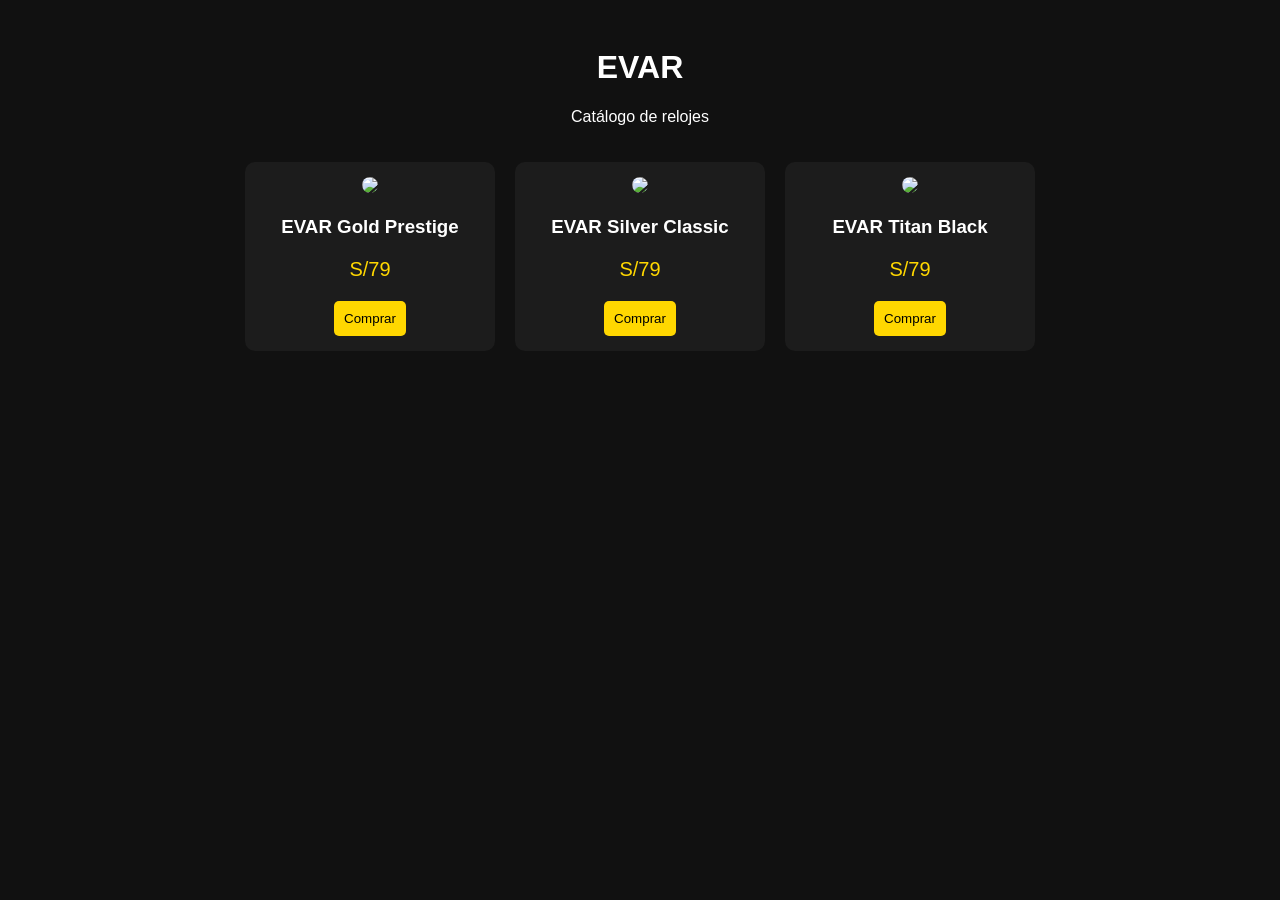
==== index.html @ c458998b "Update index.html" ====
<!DOCTYPE html>
<html lang="es">
<head>
<meta charset="UTF-8">
<title>EVAR Catálogo</title>
<link rel="stylesheet" href="styles.css">
</head>

<body>

<header>
<h1>EVAR</h1>
<p>Catálogo de relojes</p>
</header>

<div class="catalogo">

<div class="producto">
<img src="img/reloj1.jpg">
<h3>EVAR Gold Prestige</h3>
<p class="precio">S/79</p>
<button onclick="comprar('EVAR Gold Prestige')">Comprar</button>
</div>

<div class="producto">
<img src="img/reloj2.jpg">
<h3>EVAR Silver Classic</h3>
<p class="precio">S/79</p>
<button onclick="comprar('EVAR Silver Classic')">Comprar</button>
</div>

<div class="producto">
<img src="img/reloj3.jpg">
<h3>EVAR Titan Black</h3>
<p class="precio">S/79</p>
<button onclick="comprar('EVAR Titan Black')">Comprar</button>
</div>

</div>

<script src="script.js"></script>
</body>
</html>
---- styles.css ----
body{
font-family: Arial;
background:#111;
color:white;
text-align:center;
}

header{
padding:20px;
}

.catalogo{
display:flex;
justify-content:center;
gap:20px;
flex-wrap:wrap;
}

.producto{
background:#1c1c1c;
padding:15px;
border-radius:10px;
width:220px;
}

.producto img{
width:100%;
border-radius:8px;
}

.precio{
color:gold;
font-size:20px;
}

button{
background:gold;
border:none;
padding:10px;
cursor:pointer;
border-radius:5px;
}
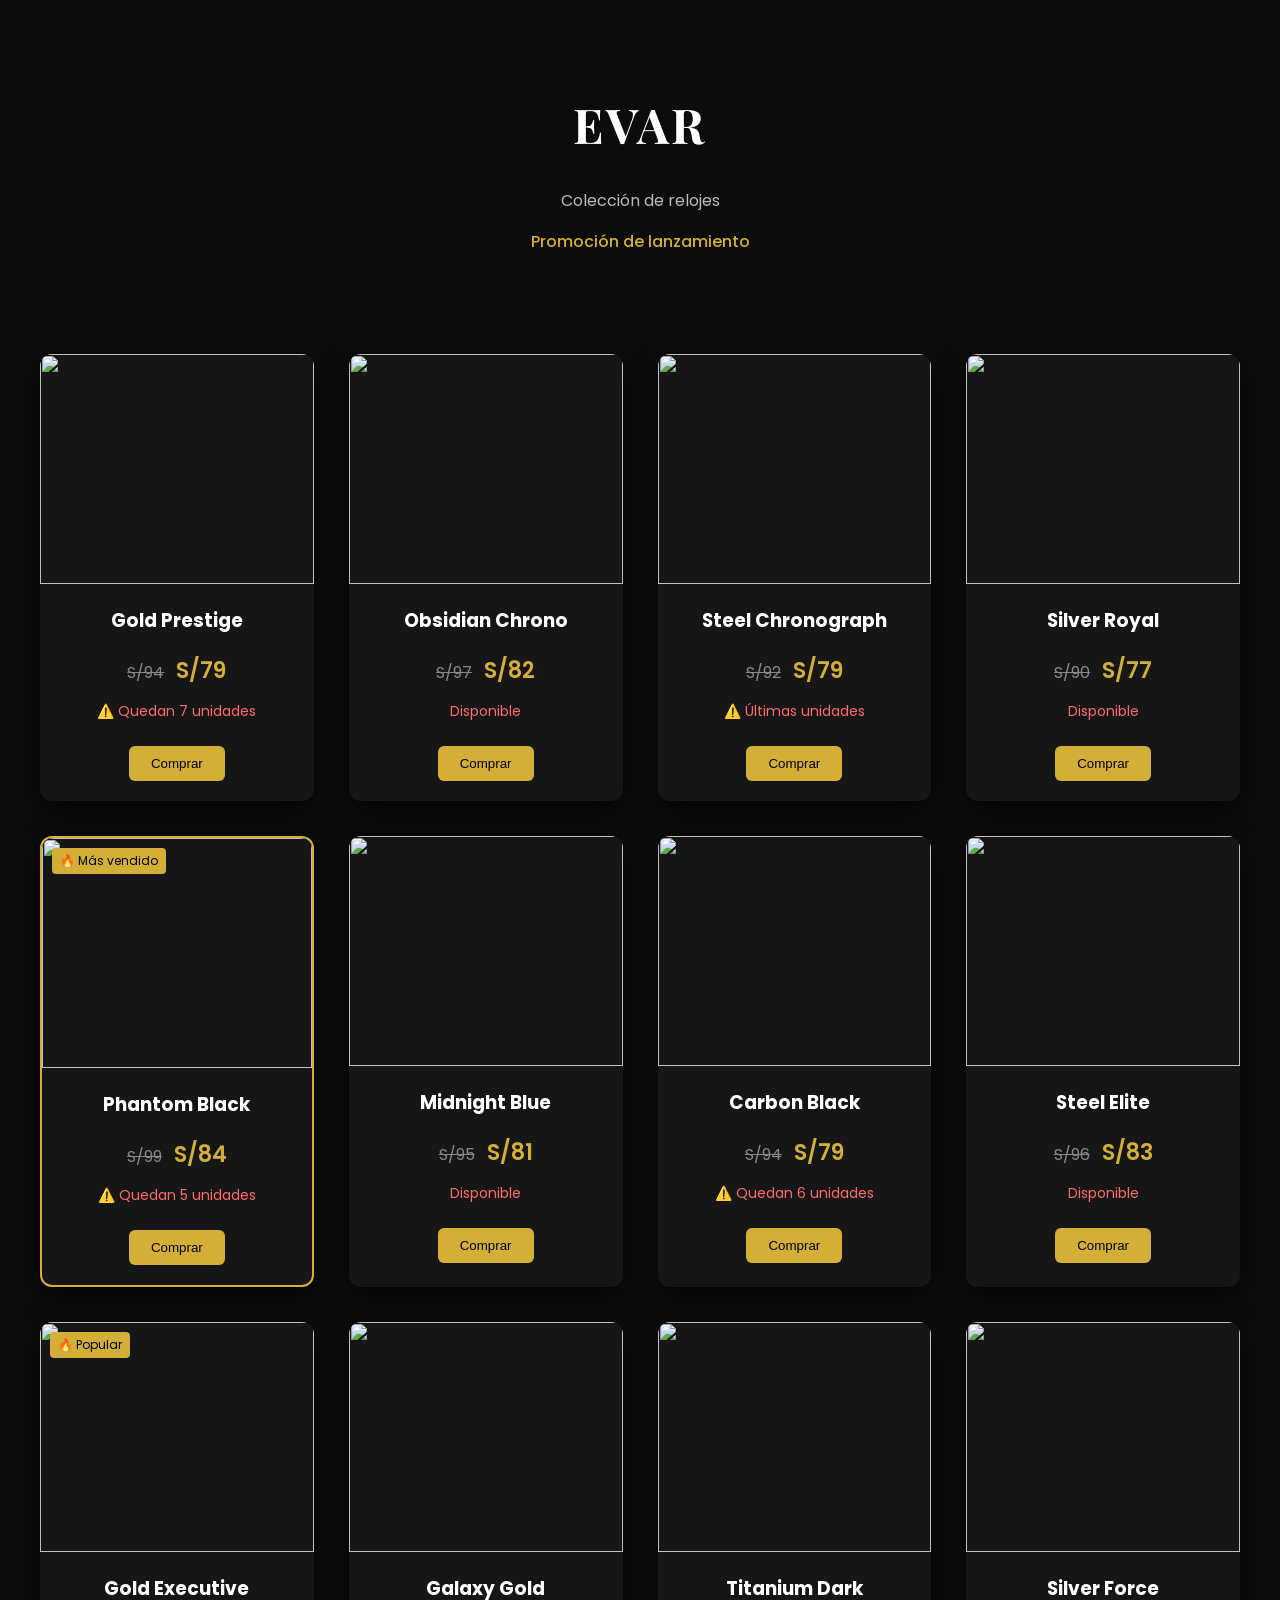
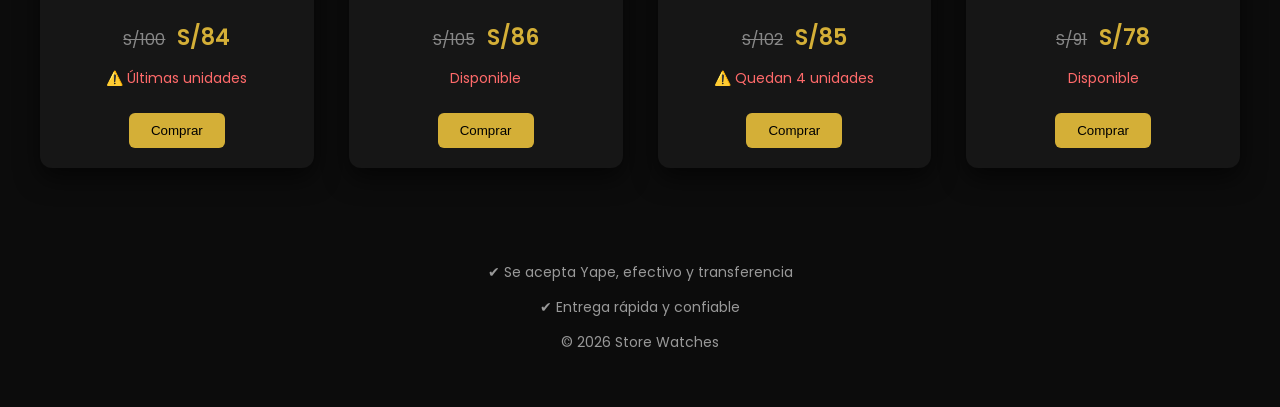
==== commit 0c7e808c: "Add files via upload" ====
--- a/index.html
+++ b/index.html
@@ -1,43 +1,301 @@
 <!DOCTYPE html>
 <html lang="es">
+
 <head>
+
 <meta charset="UTF-8">
-<title>EVAR Catálogo</title>
+<meta name="viewport" content="width=device-width, initial-scale=1.0">
+
+<title>EVAR | Catálogo</title>
+
 <link rel="stylesheet" href="styles.css">
+
+<link href="https://fonts.googleapis.com/css2?family=Poppins:wght@300;400;500&family=Playfair+Display:wght@600&display=swap" rel="stylesheet">
+
 </head>
 
 <body>
 
-<header>
+<header class="header">
+
 <h1>EVAR</h1>
-<p>Catálogo de relojes</p>
+<p class="subtitulo">Colección de relojes</p>
+
+<div class="promo">
+Promoción de lanzamiento
+</div>
+
 </header>
 
-<div class="catalogo">
-
-<div class="producto">
-<img src="img/reloj1.jpg">
-<h3>EVAR Gold Prestige</h3>
-<p class="precio">S/79</p>
+<section class="catalogo">
+
+<!-- 1 -->
+
+<div class="producto">
+
+<img src="img/reloj1.png">
+
+<h3>Gold Prestige</h3>
+
+<div class="precios">
+
+<span class="precio-antiguo">S/94</span>
+<span class="precio-nuevo">S/79</span>
+
+</div>
+
+<p class="stock">⚠️ Quedan 7 unidades</p>
+
 <button onclick="comprar('EVAR Gold Prestige')">Comprar</button>
-</div>
-
-<div class="producto">
-<img src="img/reloj2.jpg">
-<h3>EVAR Silver Classic</h3>
-<p class="precio">S/79</p>
-<button onclick="comprar('EVAR Silver Classic')">Comprar</button>
-</div>
-
-<div class="producto">
-<img src="img/reloj3.jpg">
-<h3>EVAR Titan Black</h3>
-<p class="precio">S/79</p>
-<button onclick="comprar('EVAR Titan Black')">Comprar</button>
-</div>
-
-</div>
+
+</div>
+
+<!-- 2 -->
+
+<div class="producto">
+
+<img src="img/reloj2.png">
+
+<h3>Obsidian Chrono</h3>
+
+<div class="precios">
+
+<span class="precio-antiguo">S/97</span>
+<span class="precio-nuevo">S/82</span>
+
+</div>
+
+<p class="stock">Disponible</p>
+
+<button onclick="comprar('EVAR Obsidian Chrono')">Comprar</button>
+
+</div>
+
+<!-- 3 -->
+
+<div class="producto">
+
+<img src="img/reloj3.png">
+
+<h3>Steel Chronograph</h3>
+
+<div class="precios">
+
+<span class="precio-antiguo">S/92</span>
+<span class="precio-nuevo">S/79</span>
+
+</div>
+
+<p class="stock">⚠️ Últimas unidades</p>
+
+<button onclick="comprar('EVAR Steel Chronograph')">Comprar</button>
+
+</div>
+
+<!-- 4 -->
+
+<div class="producto">
+
+<img src="img/reloj4.png">
+
+<h3>Silver Royal</h3>
+
+<div class="precios">
+
+<span class="precio-antiguo">S/90</span>
+<span class="precio-nuevo">S/77</span>
+
+</div>
+
+<p class="stock">Disponible</p>
+
+<button onclick="comprar('EVAR Silver Royal')">Comprar</button>
+
+</div>
+
+<!-- 5 DESTACADO -->
+
+<div class="producto destacado">
+
+<span class="badge">🔥 Más vendido</span>
+
+<img src="img/reloj5.png">
+
+<h3>Phantom Black</h3>
+
+<div class="precios">
+
+<span class="precio-antiguo">S/99</span>
+<span class="precio-nuevo">S/84</span>
+
+</div>
+
+<p class="stock">⚠️ Quedan 5 unidades</p>
+
+<button onclick="comprar('EVAR Phantom Black')">Comprar</button>
+
+</div>
+
+<!-- 6 -->
+
+<div class="producto">
+
+<img src="img/reloj6.png">
+
+<h3>Midnight Blue</h3>
+
+<div class="precios">
+
+<span class="precio-antiguo">S/95</span>
+<span class="precio-nuevo">S/81</span>
+
+</div>
+
+<p class="stock">Disponible</p>
+
+<button onclick="comprar('EVAR Midnight Blue')">Comprar</button>
+
+</div>
+
+<!-- 7 -->
+
+<div class="producto">
+
+<img src="img/reloj7.png">
+
+<h3>Carbon Black</h3>
+
+<div class="precios">
+
+<span class="precio-antiguo">S/94</span>
+<span class="precio-nuevo">S/79</span>
+
+</div>
+
+<p class="stock">⚠️ Quedan 6 unidades</p>
+
+<button onclick="comprar('EVAR Carbon Black')">Comprar</button>
+
+</div>
+
+<!-- 8 -->
+
+<div class="producto">
+
+<img src="img/reloj8.png">
+
+<h3>Steel Elite</h3>
+
+<div class="precios">
+
+<span class="precio-antiguo">S/96</span>
+<span class="precio-nuevo">S/83</span>
+
+</div>
+
+<p class="stock">Disponible</p>
+
+<button onclick="comprar('EVAR Steel Elite')">Comprar</button>
+
+</div>
+
+<!-- 9 -->
+
+<div class="producto">
+
+<span class="badge">🔥 Popular</span>
+
+<img src="img/reloj9.png">
+
+<h3>Gold Executive</h3>
+
+<div class="precios">
+
+<span class="precio-antiguo">S/100</span>
+<span class="precio-nuevo">S/84</span>
+
+</div>
+
+<p class="stock">⚠️ Últimas unidades</p>
+
+<button onclick="comprar('EVAR Gold Executive')">Comprar</button>
+
+</div>
+
+<!-- 10 -->
+
+<div class="producto">
+
+<img src="img/reloj10.png">
+
+<h3>Galaxy Gold</h3>
+
+<div class="precios">
+
+<span class="precio-antiguo">S/105</span>
+<span class="precio-nuevo">S/86</span>
+
+</div>
+
+<p class="stock">Disponible</p>
+
+<button onclick="comprar('EVAR Galaxy Gold')">Comprar</button>
+
+</div>
+
+<!-- 11 -->
+
+<div class="producto">
+
+<img src="img/reloj11.png">
+
+<h3>Titanium Dark</h3>
+
+<div class="precios">
+
+<span class="precio-antiguo">S/102</span>
+<span class="precio-nuevo">S/85</span>
+
+</div>
+
+<p class="stock">⚠️ Quedan 4 unidades</p>
+
+<button onclick="comprar('EVAR Titanium Dark')">Comprar</button>
+
+</div>
+
+<!-- 12 -->
+
+<div class="producto">
+
+<img src="img/reloj12.png">
+
+<h3>Silver Force</h3>
+
+<div class="precios">
+
+<span class="precio-antiguo">S/91</span>
+<span class="precio-nuevo">S/78</span>
+
+</div>
+
+<p class="stock">Disponible</p>
+
+<button onclick="comprar('EVAR Silver Force')">Comprar</button>
+
+</div>
+
+</section>
+
+<footer>
+
+<p>✔ Se acepta Yape, efectivo y transferencia</p>
+<p>✔ Entrega rápida y confiable</p>
+<p>© 2026 Store Watches</p>
+
+</footer>
 
 <script src="script.js"></script>
+
 </body>
-</html>
+</html>
--- a/styles.css
+++ b/styles.css
@@ -1,42 +1,118 @@
 body{
-font-family: Arial;
-background:#111;
+background:#0c0c0c;
 color:white;
-text-align:center;
+font-family:Poppins;
+margin:0;
 }
 
-header{
-padding:20px;
+.header{
+text-align:center;
+padding:60px 20px;
+}
+
+.header h1{
+font-family:Playfair Display;
+font-size:48px;
+letter-spacing:3px;
+}
+
+.subtitulo{
+color:#bbb;
+}
+
+.promo{
+margin-top:10px;
+color:#d4af37;
+font-weight:500;
 }
 
 .catalogo{
-display:flex;
-justify-content:center;
-gap:20px;
-flex-wrap:wrap;
+display:grid;
+grid-template-columns:repeat(auto-fit,minmax(250px,1fr));
+gap:35px;
+padding:40px;
+max-width:1200px;
+margin:auto;
 }
 
 .producto{
-background:#1c1c1c;
-padding:15px;
-border-radius:10px;
-width:220px;
+background:#161616;
+border-radius:12px;
+text-align:center;
+padding-bottom:20px;
+box-shadow:0 10px 25px rgba(0,0,0,0.6);
+position:relative;
+transition:0.3s;
+}
+
+.producto:hover{
+transform:translateY(-6px);
+}
+
+.destacado{
+border:2px solid #d4af37;
 }
 
 .producto img{
 width:100%;
-border-radius:8px;
+height:230px;
+object-fit:cover;
+border-radius:12px 12px 0 0;
 }
 
-.precio{
-color:gold;
-font-size:20px;
+.producto h3{
+margin-top:15px;
+}
+
+.precios{
+margin:10px 0;
+}
+
+.precio-antiguo{
+text-decoration:line-through;
+color:#888;
+margin-right:8px;
+}
+
+.precio-nuevo{
+color:#d4af37;
+font-size:22px;
+font-weight:600;
+}
+
+.stock{
+color:#ff6a6a;
+font-size:14px;
 }
 
 button{
-background:gold;
+background:#d4af37;
 border:none;
-padding:10px;
+padding:10px 22px;
+border-radius:6px;
 cursor:pointer;
-border-radius:5px;
+font-weight:500;
+margin-top:10px;
+}
+
+button:hover{
+background:#f1c94c;
+}
+
+.badge{
+position:absolute;
+top:10px;
+left:10px;
+background:#d4af37;
+color:black;
+padding:4px 8px;
+font-size:12px;
+border-radius:4px;
+}
+
+footer{
+text-align:center;
+padding:40px;
+color:#999;
+font-size:14px;
 }
